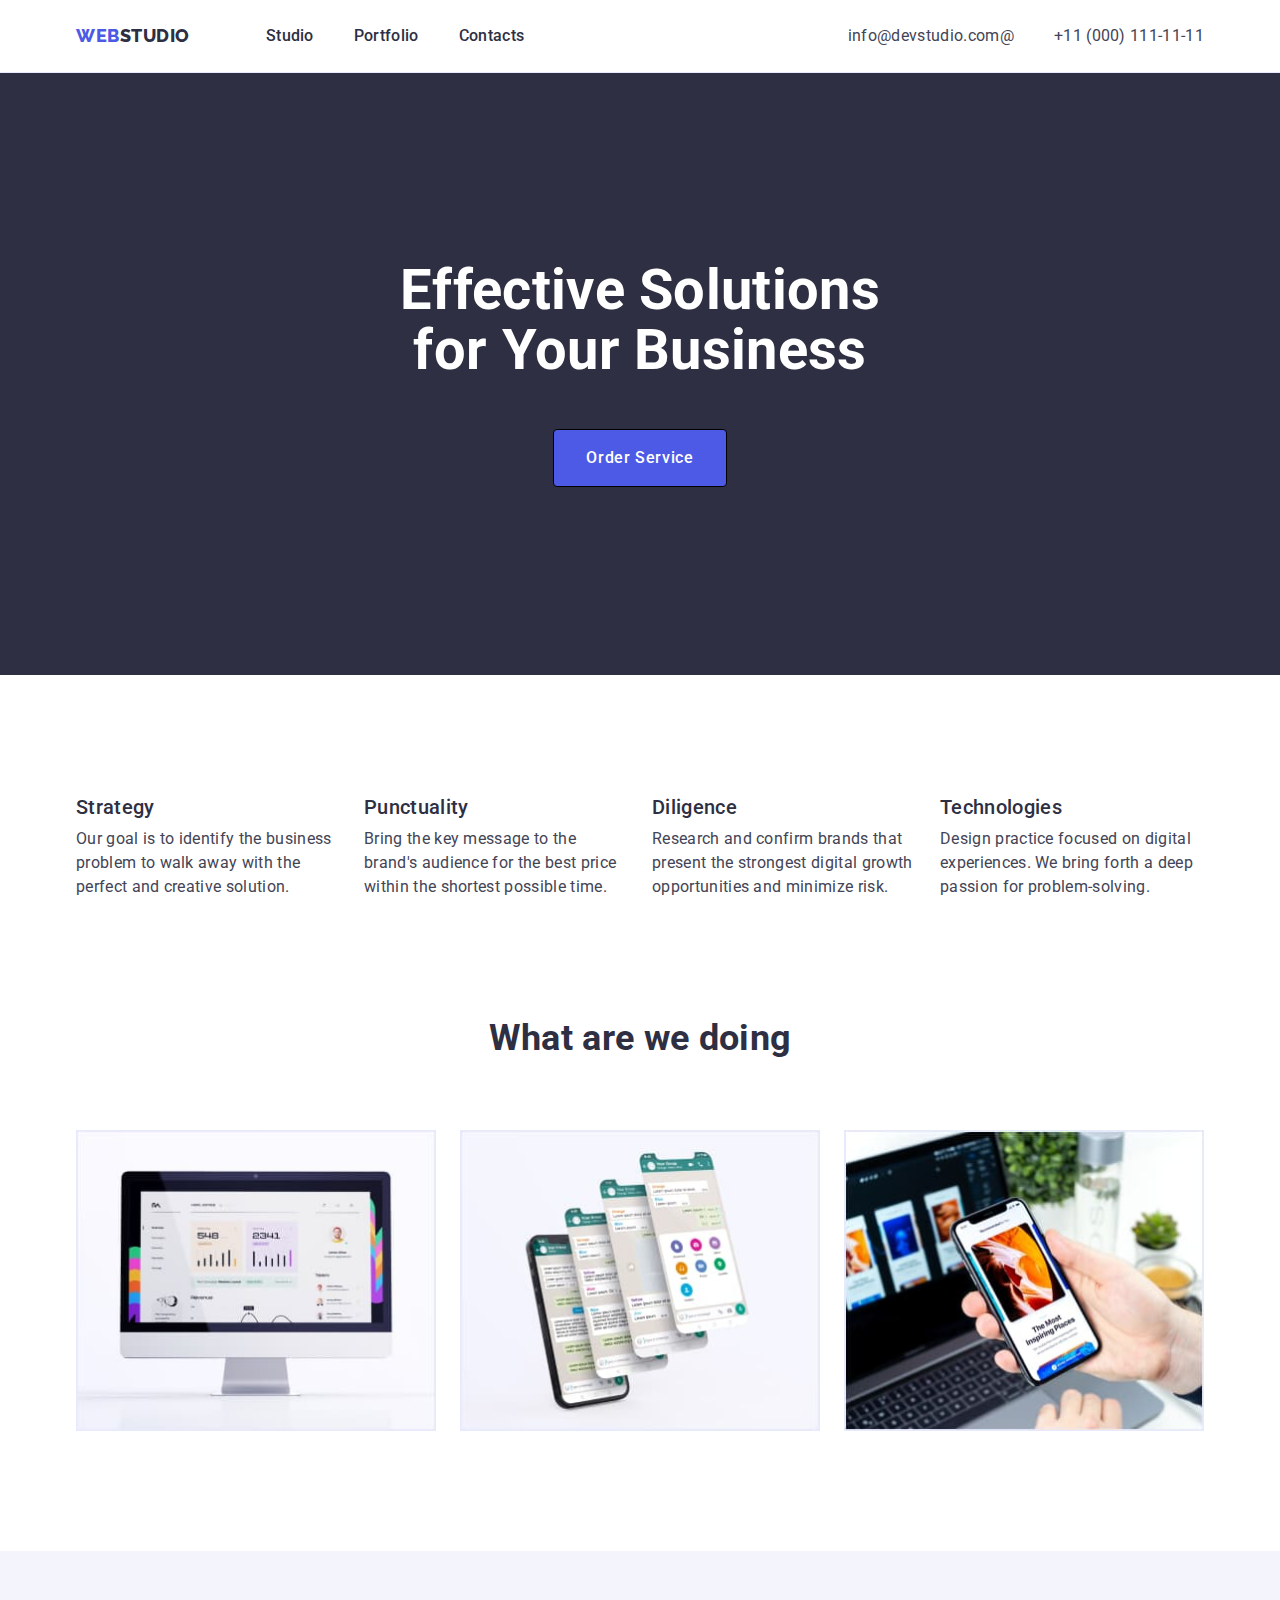
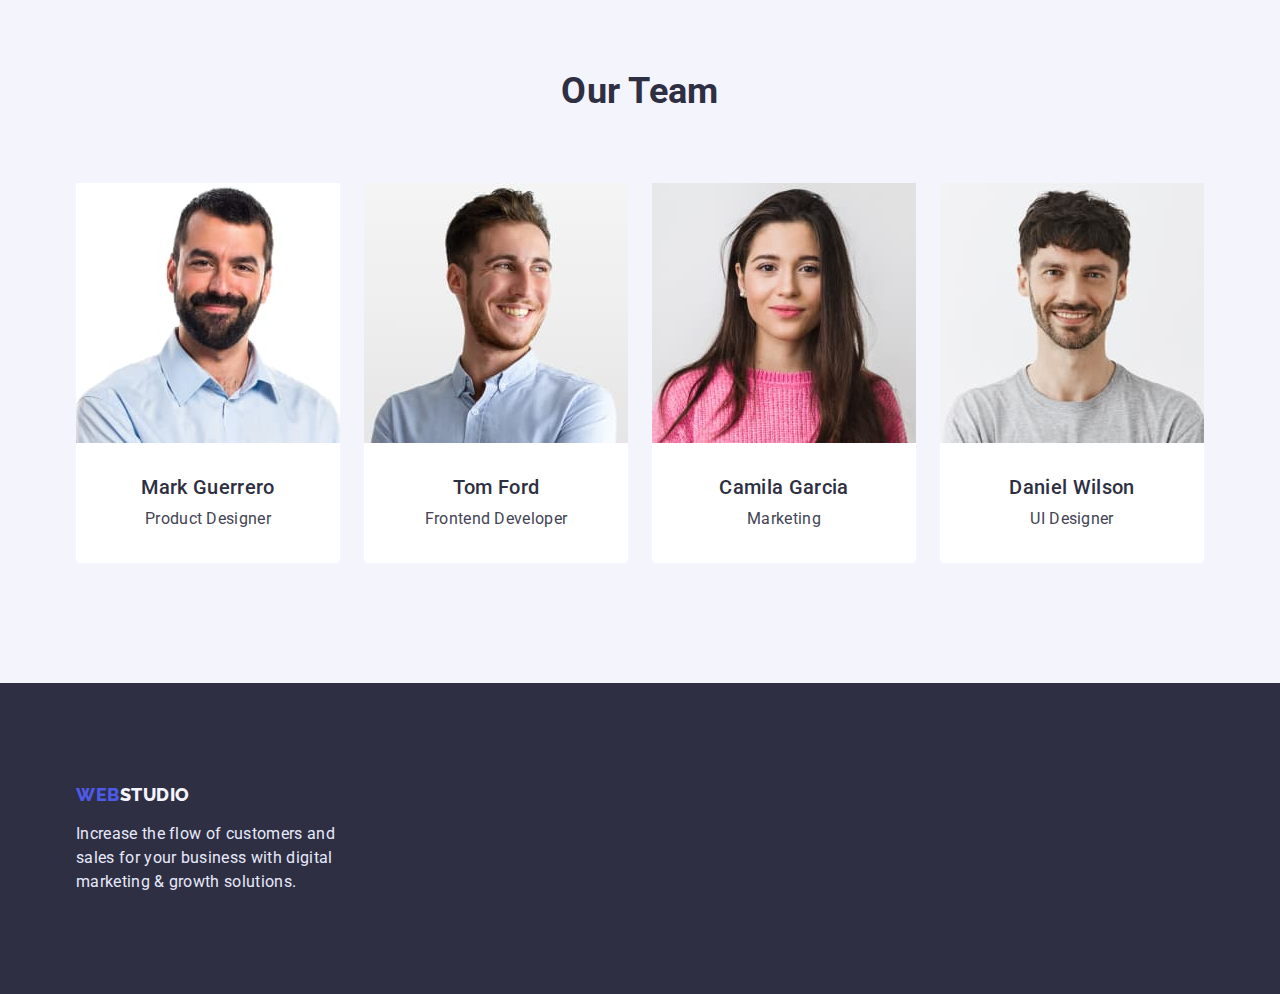
==== index.html @ 0bee6456 "Initial commit" ====
<!DOCTYPE html>
<html lang="en">
  <head>
    <meta charset="UTF-8" />
    <meta http-equiv="X-UA-Compatible" content="IE=edge" />
    <meta name="viewport" content="width=device-width, initial-scale=1.0" />
    <title>Webstodio</title>
    <link rel="stylesheet" href="https://cdn.jsdelivr.net/npm/modern-normalize@1.1.0/modern-normalize.min.css">

    <link rel="preconnect" href="https://fonts.googleapis.com">
    <link rel="preconnect" href="https://fonts.gstatic.com" crossorigin>
    <link href="https://fonts.googleapis.com/css2?family=Raleway:wght@800&family=Roboto:wght@400;500;700;900&display=swap" rel="stylesheet">
    <link rel="stylesheet" href="./css/styles.css">
  </head>
  <body>
      <!-- =========header========= -->
    <header class="page-header">
      <div class="container page-header-container">
        <a class="logo link" href="./index.html"><span class="span-logo">WEB</span>STUDIO</a>
        <nav class="nav">
          <ul class="menu list menu-list">
            <li class="menu-item">
              <a class="menu-link link" href="./index.html">Studio</a>
            </li>
            <li class="menu-item">
              <a class="menu-link link" href="./portfolio.html">Portfolio</a>
            </li>
            <li class="menu-item">
              <a class="menu-link link" href="#">Contacts</a>
            </li>
          </ul>
        </nav>
        <div class="contact-phone-email">
          <address class="address">
            <ul class="contacts-list list">
              <li class="contacts-item-phone">
                <a class="contact-phone-number link" href="mailto:info@devstudio.com@">info@devstudio.com@</a>
              </li>
              <li class="contacts-item-email">
                <a class="contact-email-adress link" href="tel:110001111111">+11 (000) 111-11-11</a>
              </li>
            </ul>
          </address>
        </div>
      </div>
    </header>
    <main>
      <!-- =========section-hero========= -->
      <section class="hero">
        <div class="container">
          <h1 class="main-title">Effective Solutions <br> for Your Business</h1>
          <button class="main-button" type="button">Order Service</button>
        </div>
      </section>
      <!-- =========section-goal========= -->
      <section class="goal goal-retreat section"> 
        <div class="container">  
          <h2 class="visually-hidden">goal</h2>
          <ul class="goal-list list">
            <li class="goal-item">
              <h3 class="goal-title">Strategy</h3>
              <p class="goal-text">Our goal is to identify the business problem to walk away with the perfect and creative solution. </p>
            </li>
            <li class="goal-item">
              <h3 class="goal-title">Punctuality</h3>
              <p class="goal-text">Bring the key message to the brand's audience for the best price within the shortest possible time.</p>
            </li>
            <li class="goal-item">
              <h3 class="goal-title">Diligence</h3>
              <p class="goal-text">Research and confirm brands that present the strongest digital growth opportunities and minimize risk.</p>
            </li>
            <li class="goal-item">
              <h3 class="goal-title">Technologies</h3>
              <p class="goal-text">Design practice focused on digital experiences. We bring forth a deep passion for problem-solving.</p>
            </li>
          </ul> 
        </div>
      </section>
      <!-- =========section-services========= -->
      <section class="services section">
        <div class="container">
          <h2 class="services-title">What are we doing</h2>
          <ul class="services-list list">
            <li class="services-item">
              <img class="services-img" src="./images/devices/monitor.jpg" alt="monitor with graphs">
            </li>
            <li class="services-item">
              <img class="services-img" src="./images/devices/smartphone.jpg" alt="social network and its functionality">
            </li>
            <li class="services-item">
              <img class="services-img" src="./images/devices/laptop.jpg" alt="laptop with smartphone">
            </li>
          </ul>
        </div>
      </section>
      <!-- =========section-team========= -->
      <section class="team section">
        <div class="container">
          <h2 class="team-title"> Our Team </h2>
          <ul class="team-list list">
            <li class="team-item">
              <img class="team-img" src="./images/team/mark-guerrero.jpg" alt="A smiling, pleasant-looking man with a thick beard and a blue shirt">
              <div class="team-name-text">
                <h3 class="team-name">Mark Guerrero</h3>
                <p class="team-text">Product Designer</p>
              </div>
            </li>
            <li class="team-item">
              <img class="team-img" src="./images/team/tom-ford.jpg" alt="A smiling man with a neat beard and a blue shirt">
              <div class="team-name-text">
                <h3 class="team-name">Tom Ford</h3>
                <p class="team-text">Frontend Developer</p>
              </div>
            </li>
            <li class="team-item">
              <img class="team-img" src="./images/team/camila-garcia.jpg" alt="Smiling beautiful young woman with long loose hair and knitted pink sweater">
              <div class="team-name-text">
                <h3 class="team-name">Camila Garcia</h3>
                <p class="team-text">Marketing</p>
              </div>
            </li>
            <li class="team-item">
              <img class="team-img" src="./images/team/daniel-wilson.jpg" alt="A smiling young man with a neat beard in a gray t-shirt">
              <div class="team-name-text">
                <h3 class="team-name">Daniel Wilson</h3>
                <p class="team-text">UI Designer</p>
              </div>
            </li>
          </ul>
        </div>
      </section>
    </main>
    <footer class="page-footer">
      <div class="container">
        <div class="footer-text-logo">
          <a class="logo-footer-link logo link" href="./index.html"><span class="span-logo">WEB</span>STUDIO</a>
          <p class="footer-text">Increase the flow of customers and sales for your business with digital marketing & growth solutions.</p>
        </div>
      </div>
    </footer>
  </body>
</html>
---- css/styles.css ----
body {
    font-family: 'Roboto', sans-serif;
    letter-spacing: 0.02em;
    color: var(--main-color);
}
:root {
    --main-color:#434455;
    --main-dark-color:#2E2F42;
    --main-light-color:#F4F4FD;
    --color-hover-effect:#404BBF;
    --main-blue-color: #4D5AE5;
    --main-white-color: #FFFFFF;
    --main-silvery-color: #E7E9FC;
}

/* =========General========= */
/* =========General========= */
h1,h2,h3,h4,p {
    margin-top: 0;
    margin-bottom: 0;
}
ul {
    margin-top: 0;
    margin-bottom: 0;
    padding-left: 0;
}
img {
    display: block;
    max-width: 100%;
    height: auto;
}
button {
    cursor: pointer;
}

.list {
    list-style: none;
}
.link {
    text-decoration: none;
}
.container {
    width: 1158px;
    margin-left: auto;
    margin-right: auto;
    padding-left: 15px;
    padding-right: 15px;
}
.visually-hidden {
    position: absolute;
    width: 1px;
    height: 1px;
    margin: -1px;
    border: 0;
    padding: 0;
    
    white-space: nowrap;
    clip-path: inset(100%);
    clip: rect(0 0 0 0);
    overflow: hidden;
}
.section {
    padding-top: 120px;
    padding-bottom: 120px;
}

/* =========header-section========= */
.page-header {
    align-items: center;
    padding-top: 24px;
    padding-bottom: 24px;
    border-bottom: 1px solid var(--main-silvery-color);
}
.page-header-container {
    display: flex;
}
.menu-list {
    display: flex;
    gap: 40px;  
}
.contacts-list {
    display: flex;
    gap: 40px;
}

.logo {
    font-family: 'Raleway', sans-serif;
    font-weight: 800;
    font-size: 18px;
    line-height: 1.3;
    letter-spacing: 0.03em;
    text-transform: uppercase;
    color: var(--main-dark-color);
    margin-right: 76px;
}
.span-logo {
    color: var(--main-blue-color);
}
.menu-link {
    font-weight: 500;
    font-size: 16px;
    line-height: 1.5;
    color: var(--main-dark-color);
}
.menu-link:hover,
.menu-link:focus {
    color: var(--color-hover-effect);
}

/* =========contacts-number========= */
/* =========contacts-email========= */
.contact-phone-email {
    margin-left: auto;
}
.contact-phone-number {
    font-style: normal;
    font-size: 16px;
    line-height: 1.5;
    color: var(--main-color);
}
.contact-phone-number:hover,
.contact-phone-number:focus {
    color: var(--color-hover-effect);
}

.contact-email-adress {
    font-style: normal;
    font-size: 16px;
    line-height: 1.5;
    color: var(--main-color);
}
.contact-email-adress:hover,
.contact-email-adress:focus {
    color: var(--color-hover-effect);
}

/* =========hero-section========= */
.hero {
    background: var(--main-dark-color);
    text-align: center;
    padding-top: 188px;
    padding-bottom: 188px;
}
.main-title {
    font-weight: 700;
    font-size: 56px;
    line-height: 1.07;
    color: var(--main-white-color);
    margin-bottom: 48px;
}

.main-button {
    font-weight: 500;
    font-size: 16px;
    line-height: 1.5;
    letter-spacing: 0.04em;
    color: var(--main-white-color);
    background: var(--main-blue-color);
    
    padding-top: 16px;
    padding-bottom: 16px;
    padding-right: 32px;
    padding-left: 32px;

    border-radius: 4px;
    border: 1px solid #000000;
}
.main-button:hover,
.main-button:focus {
    background: var(--color-hover-effect);
}

/* =========goal-section========= */
.goal-retreat {
    padding-top: 120px;
}
.goal-list {
    display: flex;
    flex-wrap: wrap;
    gap: 24px;
}
.goal-item {
    flex-basis: calc((100% - 72px) / 4);
}
.goal-title {
    font-weight: 500;
    font-size: 20px;
    line-height: 1.2;
    color: var(--main-dark-color);
    margin-bottom: 8px;
}
.goal-text {
    font-size: 16px;
    line-height: 1.5;
}
/* =========services-section========= */
.services {
    text-align: center;
    padding-top: 0;
}
.services-title {
    font-weight: 700;
    font-size: 36px;
    line-height: 1.1;
    color: var(--main-dark-color);
    margin-bottom: 72px;
}
.services-list {
    display: flex;
    justify-content: space-between;
}
.services-item {
    flex-basis: calc((100% - 48px) / 3);
    border: 1px solid var(--main-silvery-color);
}   

/* =========team-section========= */
.team {
    text-align: center;
    background: var(--main-light-color);
}
.team-title {
    font-weight: 700;
    font-size: 36px;
    line-height: 40px;
    color: var(--main-dark-color);
    margin-bottom: 72px;
}
.team-list {
    display: flex;
    flex-wrap: wrap;
    gap: 24px;
}
.team-item {
    border-radius: 0px 0px 4px 4px;
    background: var(--main-white-color);
    flex-basis: calc((100% - 72px) / 4);
}
.team-name-text {
    padding: 32px 16px;
}
.team-name {
    font-weight: 500;
    font-size: 20px;
    line-height: 1.2;
    color: var(--main-dark-color);
    margin-bottom: 8px;
}
.team-text {
    font-size: 16px;
    line-height: 1.5;
    color: var(--main-color);
}

/* =========footer========= */
.page-footer {
    background: var(--main-dark-color);
    color: var(--main-light-color);
    padding-top: 100px;
    padding-bottom: 100px;
}
.logo-footer-link {
    display: inline-block;
    color: var(--main-light-color);
    margin-bottom: 16px;
}
.footer-text-logo {
    max-width: 264px;
}
.footer-text {
    font-size: 16px;
    line-height: 1.5;
    color: var(--main-silvery-color);
}
/* =========porfolio-section========= */

/* =========porfolio-section-btn========= */
.portfolio-list-btn {
    margin-bottom: 72px;
    display: flex;
    justify-content: center;
    gap: 24px;
}
.portfolio-btn {
    font-family: 'Roboto', sans-serif;
    font-weight: 500;
    font-size: 16px;
    line-height: 1.5;
    letter-spacing: 0.04em;
    color: var(--main-blue-color);
    padding: 12px 24px;
    background: var(--main-light-color);
    border: 1px solid var(--main-silvery-color);
    border-radius: 4px;     
}
.portfolio-btn:hover,
.portfolio-btn:focus {
    background: var(--color-hover-effect);
    color: var(--main-white-color);
}

/* =========porfolio-img========= */
.portfolio-list-img {
    display: flex;
    flex-wrap: wrap;
    column-gap: 24px;
    row-gap: 48px;
}
.portfolio-item-img {
    flex-basis: calc((100% - 48px) / 3);
    
}
.portfolio-title-text {
    border: 1px solid var(--main-silvery-color);
    padding: 32px 16px;
    border-top: none;
}
.portfolio-title {
    font-weight: 500;
    font-size: 20px;
    line-height: 1.2;
    color: var(--main-dark-color);
    padding-top: 32px;
    margin-bottom: 8px;
}
.portfolio-text {
    font-weight: 400;
    font-size: 16px;
    line-height: 1.5; 
    color: var(--main-color);
    padding-bottom: 32px;
}
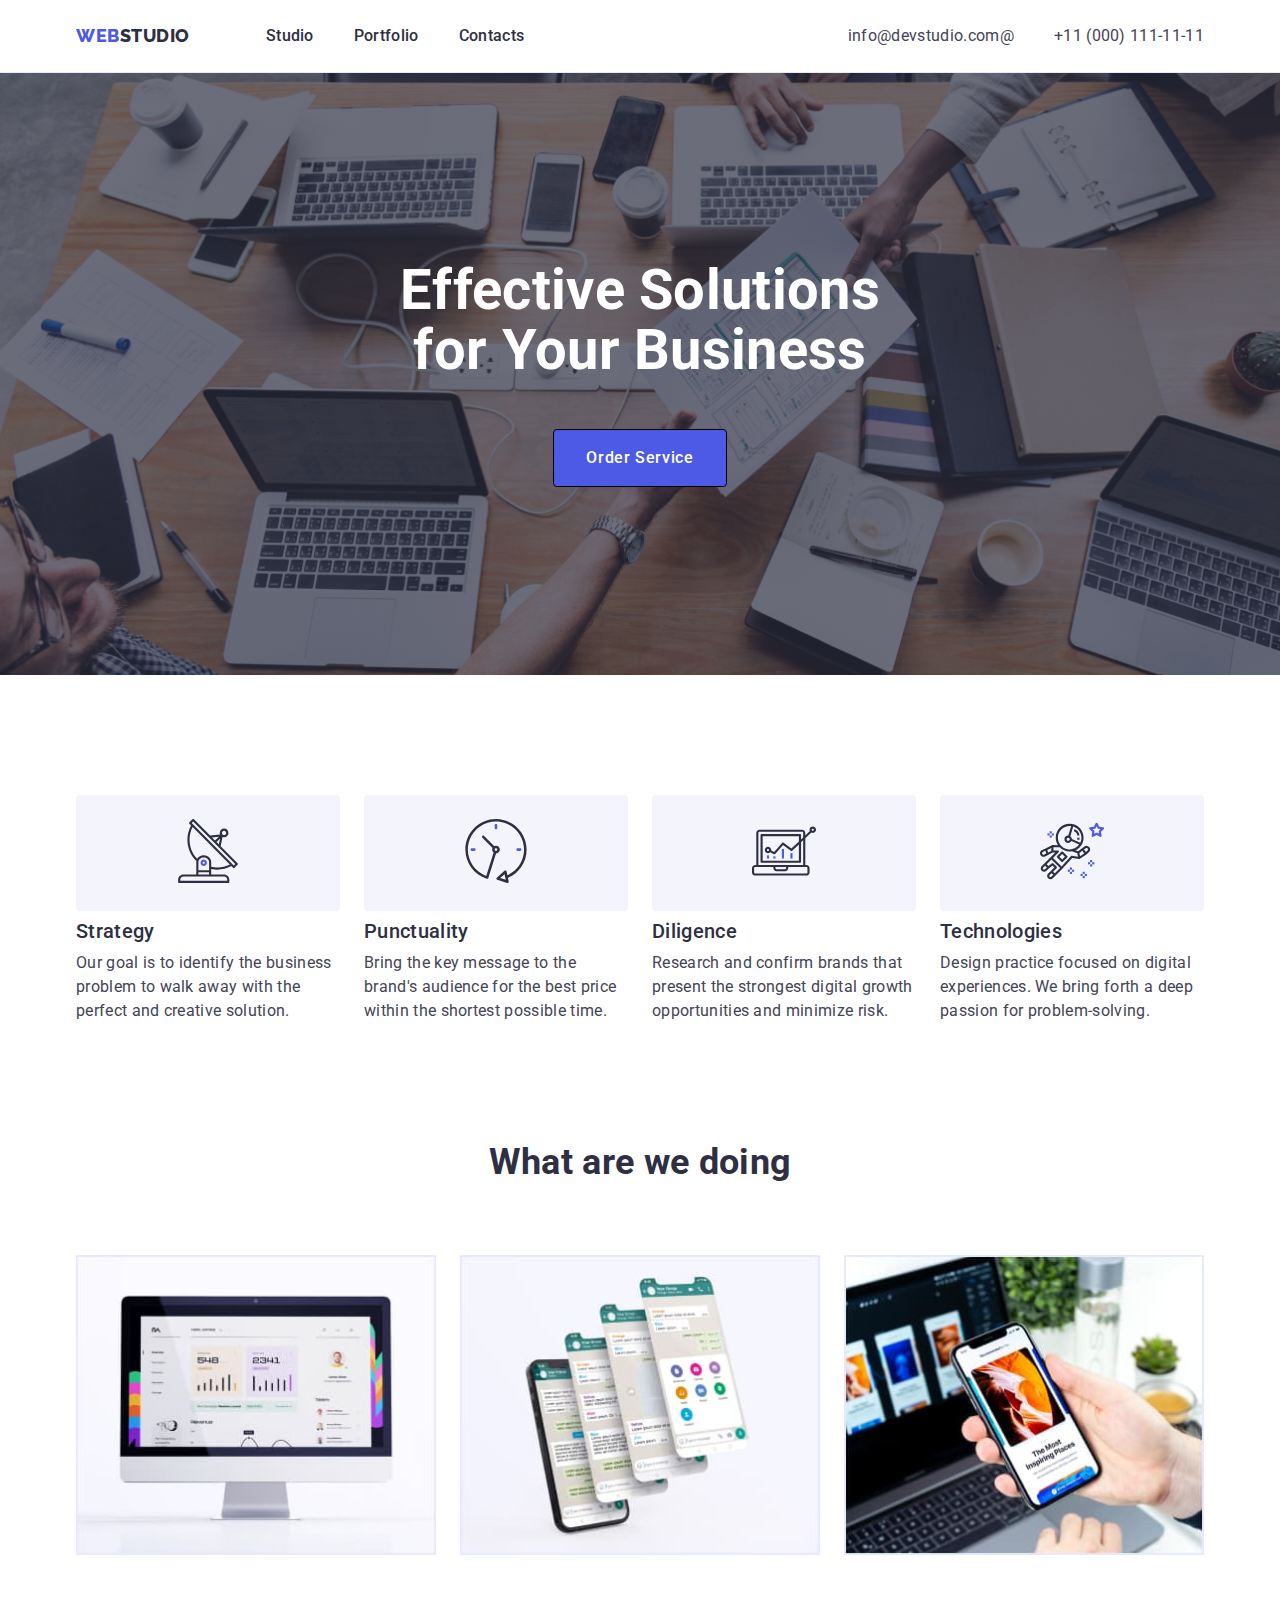
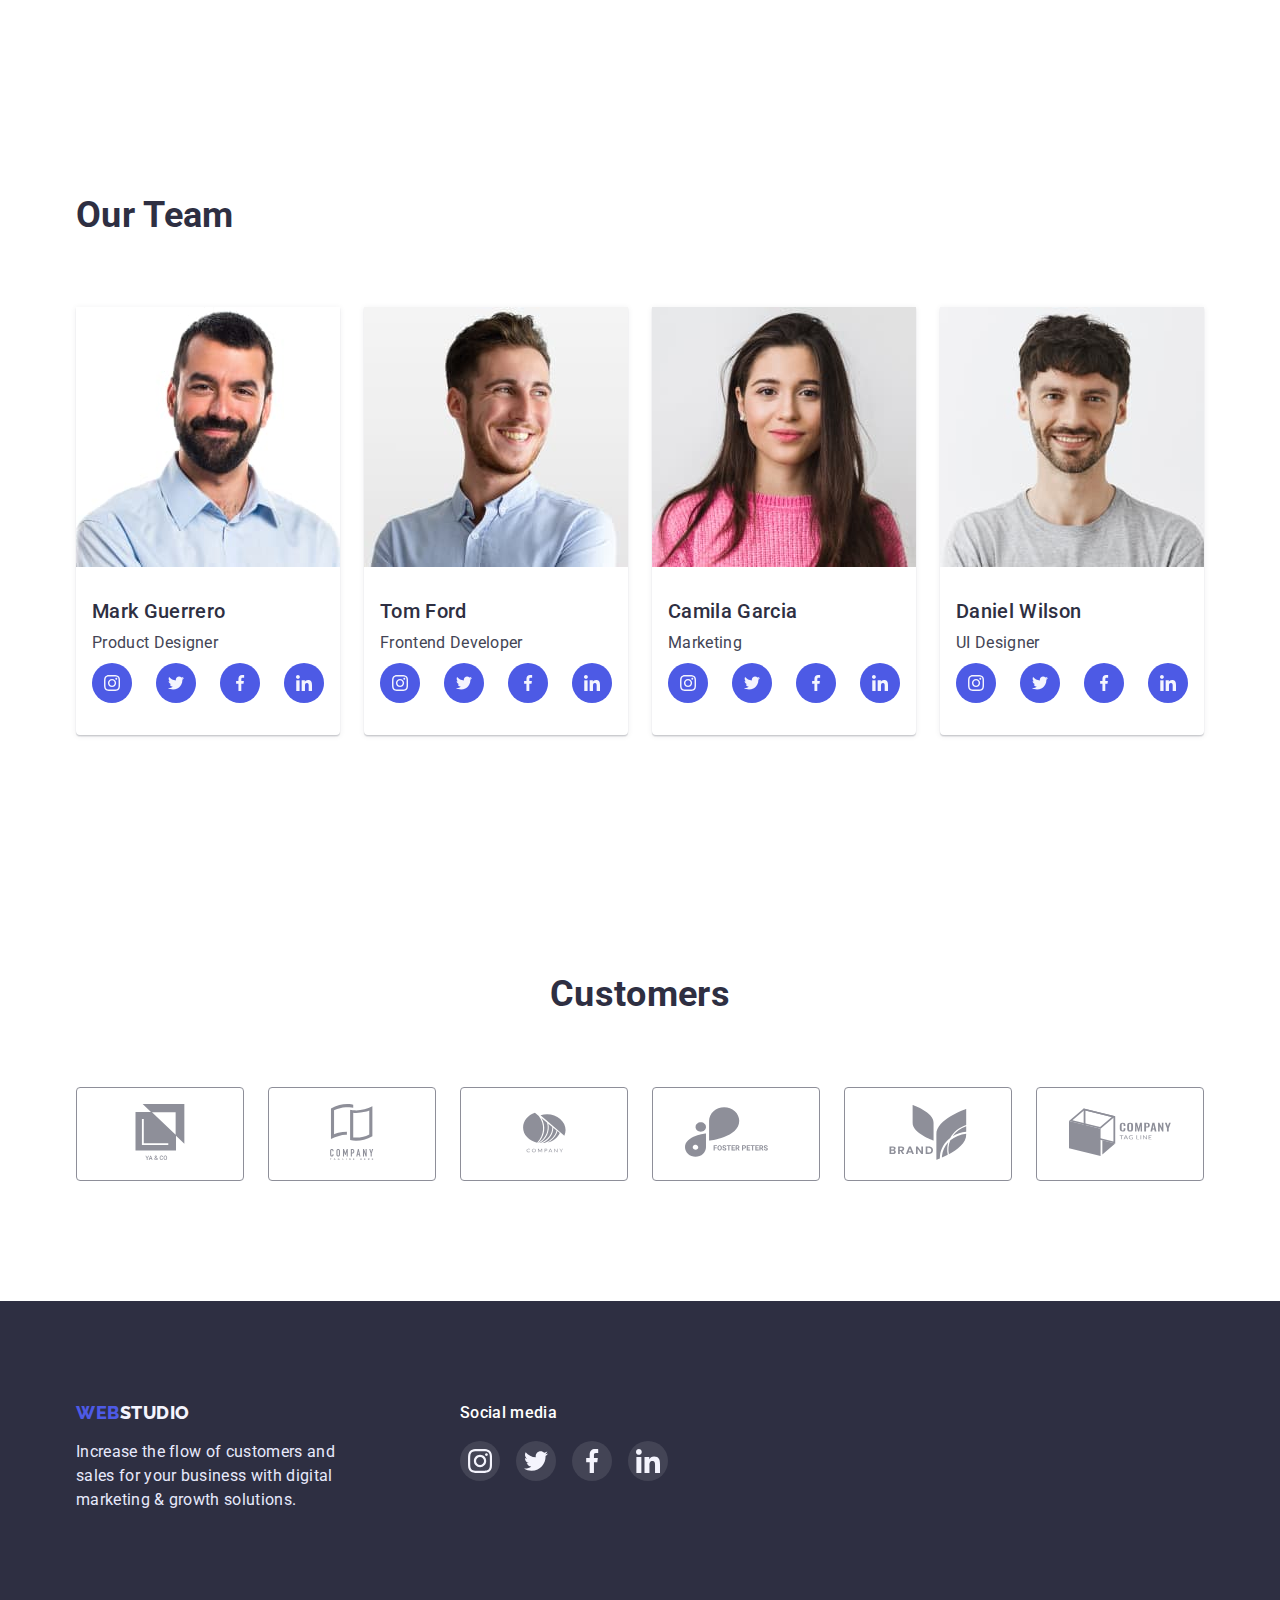
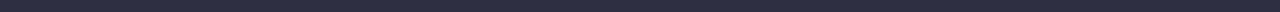
==== commit d34ca0e0: "svg-icon" ====
--- a/index.html
+++ b/index.html
@@ -58,18 +58,38 @@
           <h2 class="visually-hidden">goal</h2>
           <ul class="goal-list list">
             <li class="goal-item">
+              <div class="goal-icon">
+                <svg class="goal-svg">
+                  <use href="./images/icons.svg#icon-antenna"></use>
+                </svg>
+              </div>
               <h3 class="goal-title">Strategy</h3>
               <p class="goal-text">Our goal is to identify the business problem to walk away with the perfect and creative solution. </p>
             </li>
             <li class="goal-item">
+              <div class="goal-icon">
+                <svg class="goal-svg">
+                  <use href="./images/icons.svg#icon-clock"></use>
+                </svg>
+              </div>
               <h3 class="goal-title">Punctuality</h3>
               <p class="goal-text">Bring the key message to the brand's audience for the best price within the shortest possible time.</p>
             </li>
             <li class="goal-item">
+              <div class="goal-icon">
+                <svg class="goal-svg">
+                  <use href="./images/icons.svg#icon-diagram"></use>
+                </svg>
+              </div>
               <h3 class="goal-title">Diligence</h3>
               <p class="goal-text">Research and confirm brands that present the strongest digital growth opportunities and minimize risk.</p>
             </li>
             <li class="goal-item">
+              <div class="goal-icon">
+                <svg class="goal-svg">
+                  <use href="./images/icons.svg#icon-astronaut"></use>
+                </svg>
+              </div>
               <h3 class="goal-title">Technologies</h3>
               <p class="goal-text">Design practice focused on digital experiences. We bring forth a deep passion for problem-solving.</p>
             </li>
@@ -94,7 +114,7 @@
         </div>
       </section>
       <!-- =========section-team========= -->
-      <section class="team section">
+      <section class="section team-section">
         <div class="container">
           <h2 class="team-title"> Our Team </h2>
           <ul class="team-list list">
@@ -103,6 +123,36 @@
               <div class="team-name-text">
                 <h3 class="team-name">Mark Guerrero</h3>
                 <p class="team-text">Product Designer</p>
+                <ul class="team-list-icon list">
+                  <li class="team-icon">
+                    <a class="link link-svg" href="">
+                      <svg class="team-svg social-networks">
+                        <use class="use-icon" href="./images/icons.svg#icon-instagram"></use>
+                      </svg>
+                    </a>
+                  </li>
+                  <li class="team-icon ">
+                    <a class="link link-svg" href="">
+                      <svg class="team-svg social-networks">
+                        <use href="./images/icons.svg#icon-twitter"></use>
+                      </svg>
+                    </a>
+                  </li>
+                  <li class="team-icon">
+                    <a class="link link-svg" href="">
+                      <svg class="team-svg social-networks">
+                        <use href="./images/icons.svg#icon-facebook"></use>
+                      </svg>
+                    </a>
+                  </li>
+                  <li class="team-icon">
+                    <a class="link link-svg" href="">
+                      <svg class="team-svg social-networks">
+                        <use href="./images/icons.svg#icon-linkedin"></use>
+                      </svg>
+                    </a>
+                  </li>
+                </ul>
               </div>
             </li>
             <li class="team-item">
@@ -110,6 +160,36 @@
               <div class="team-name-text">
                 <h3 class="team-name">Tom Ford</h3>
                 <p class="team-text">Frontend Developer</p>
+                <ul class="team-list-icon list">
+                  <li class="team-icon">
+                    <a class="link link-svg" href="">
+                      <svg class="team-svg social-networks">
+                        <use class="use-icon" href="./images/icons.svg#icon-instagram"></use>
+                      </svg>
+                    </a>
+                  </li>
+                  <li class="team-icon ">
+                    <a class="link link-svg" href="">
+                      <svg class="team-svg social-networks">
+                        <use href="./images/icons.svg#icon-twitter"></use>
+                      </svg>
+                    </a>
+                  </li>
+                  <li class="team-icon">
+                    <a class="link link-svg" href="">
+                      <svg class="team-svg social-networks">
+                        <use href="./images/icons.svg#icon-facebook"></use>
+                      </svg>
+                    </a>
+                  </li>
+                  <li class="team-icon">
+                    <a class="link link-svg" href="">
+                      <svg class="team-svg social-networks">
+                        <use href="./images/icons.svg#icon-linkedin"></use>
+                      </svg>
+                    </a>
+                  </li>
+                </ul>
               </div>
             </li>
             <li class="team-item">
@@ -117,6 +197,36 @@
               <div class="team-name-text">
                 <h3 class="team-name">Camila Garcia</h3>
                 <p class="team-text">Marketing</p>
+                <ul class="team-list-icon list">
+                  <li class="team-icon">
+                    <a class="link link-svg" href="">
+                      <svg class="team-svg social-networks">
+                        <use class="use-icon" href="./images/icons.svg#icon-instagram"></use>
+                      </svg>
+                    </a>
+                  </li>
+                  <li class="team-icon ">
+                    <a class="link link-svg" href="">
+                      <svg class="team-svg social-networks">
+                        <use href="./images/icons.svg#icon-twitter"></use>
+                      </svg>
+                    </a>
+                  </li>
+                  <li class="team-icon">
+                    <a class="link link-svg" href="">
+                      <svg class="team-svg social-networks">
+                        <use href="./images/icons.svg#icon-facebook"></use>
+                      </svg>
+                    </a>
+                  </li>
+                  <li class="team-icon">
+                    <a class="link link-svg" href="">
+                      <svg class="team-svg social-networks">
+                        <use href="./images/icons.svg#icon-linkedin"></use>
+                      </svg>
+                    </a>
+                  </li>
+                </ul>
               </div>
             </li>
             <li class="team-item">
@@ -124,17 +234,131 @@
               <div class="team-name-text">
                 <h3 class="team-name">Daniel Wilson</h3>
                 <p class="team-text">UI Designer</p>
+                <ul class="team-list-icon list">
+                  <li class="team-icon">
+                    <a class="link link-svg" href="">
+                      <svg class="team-svg social-networks">
+                        <use class="use-icon" href="./images/icons.svg#icon-instagram"></use>
+                      </svg>
+                    </a>
+                  </li>
+                  <li class="team-icon ">
+                    <a class="link link-svg" href="">
+                      <svg class="team-svg social-networks">
+                        <use href="./images/icons.svg#icon-twitter"></use>
+                      </svg>
+                    </a>
+                  </li>
+                  <li class="team-icon">
+                    <a class="link link-svg" href="">
+                      <svg class="team-svg social-networks">
+                        <use href="./images/icons.svg#icon-facebook"></use>
+                      </svg>
+                    </a>
+                  </li>
+                  <li class="team-icon">
+                    <a class="link link-svg" href="">
+                      <svg class="team-svg social-networks">
+                        <use href="./images/icons.svg#icon-linkedin"></use>
+                      </svg>
+                    </a>
+                  </li>
+                </ul>
               </div>
             </li>
           </ul>
         </div>
       </section>
+      <!-- =========section-customers========= -->
+      <section class="section customers">
+        <div class="container">
+          <h2 class="customers-title">Customers</h2>
+        <ul class="customers-list list">
+          <li class="customers-item">
+            <div class="customers-icon">
+              <svg class="customers-svg">
+                <use href="./images/icons.svg#icon-yaco"></use>
+              </svg>
+            </div>
+          </li>
+          <li class="customers-item">
+            <div class="customers-icon">
+              <svg class="customers-svg">
+                <use href="./images/icons.svg#icon-tagline"></use>
+              </svg>
+            </div>
+          </li>
+          <li class="customers-item">
+            <div class="customers-icon">
+              <svg class="customers-svg">
+                <use href="./images/icons.svg#icon-company"></use>
+              </svg>
+            </div>
+          </li>
+          <li class="customers-item">
+            <div class="customers-icon">
+              <svg class="customers-svg">
+                <use href="./images/icons.svg#icon-foster"></use>
+              </svg>
+            </div>
+          </li>
+          <li class="customers-item">
+            <div class="customers-icon">
+              <svg class="customers-svg">
+                <use href="./images/icons.svg#icon-brand"></use>
+              </svg>
+            </div>
+          </li>
+          <li class="customers-item">
+            <div class="customers-icon">
+              <svg class="customers-svg">
+                <use href="./images/icons.svg#icon-comoany-tag-line "></use>
+              </svg>
+            </div>
+          </li>
+        </ul>
+        </div>
+      </section>
     </main>
+
     <footer class="page-footer">
-      <div class="container">
+      <div class="page-footer-container container">
         <div class="footer-text-logo">
           <a class="logo-footer-link logo link" href="./index.html"><span class="span-logo">WEB</span>STUDIO</a>
           <p class="footer-text">Increase the flow of customers and sales for your business with digital marketing & growth solutions.</p>
+        </div>
+        <div class="footer-media">
+          <p class="footer-text-media">Social media</p>
+          <ul class="footer-list-media list">
+            <li class="footer-media-icon">
+              <a class="link footer-link-svg" href="">
+                <svg class="footer-svg">
+                  <use class="use-icon" href="./images/icons.svg#icon-instagram"></use>
+                </svg>
+              </a>
+            </li>
+            <li class="footer-media-icon">
+              <a class="link footer-link-svg" href="">
+                <svg class="footer-svg">
+                  <use href="./images/icons.svg#icon-twitter"></use>
+                </svg>
+              </a>
+            </li>
+            <li class="footer-media-icon">
+              <a class="link footer-link-svg" href="">
+                <svg class="footer-svg">
+                  <use href="./images/icons.svg#icon-facebook"></use>
+                </svg>
+              </a>
+            </li>
+            <li class="footer-media-icon">
+              <a class="link footer-link-svg" href="">
+                <svg class="footer-svg">
+                  <use href="./images/icons.svg#icon-linkedin"></use>
+                </svg>
+              </a>
+            </li>
+          </ul>
         </div>
       </div>
     </footer>
--- a/css/styles.css
+++ b/css/styles.css
@@ -63,7 +63,11 @@
     padding-top: 120px;
     padding-bottom: 120px;
 }
-
+.social-networks {
+    display: inline-block;
+    width: 16px;
+    height: 16px;
+}
 /* =========header-section========= */
 .page-header {
     align-items: center;
@@ -136,10 +140,13 @@
 
 /* =========hero-section========= */
 .hero {
-    background: var(--main-dark-color);
+    background-color: rgba(46, 47, 66, 0.7);
     text-align: center;
     padding-top: 188px;
     padding-bottom: 188px;
+    background-image: linear-gradient(rgba(46, 47, 66, 0.7), rgba(46, 47, 66, 0.7)), url("../images/hero/people-office\ .jpg");
+    background-repeat: no-repeat;
+    background-size: cover;
 }
 .main-title {
     font-weight: 700;
@@ -148,7 +155,6 @@
     color: var(--main-white-color);
     margin-bottom: 48px;
 }
-
 .main-button {
     font-weight: 500;
     font-size: 16px;
@@ -171,9 +177,6 @@
 }
 
 /* =========goal-section========= */
-.goal-retreat {
-    padding-top: 120px;
-}
 .goal-list {
     display: flex;
     flex-wrap: wrap;
@@ -181,6 +184,19 @@
 }
 .goal-item {
     flex-basis: calc((100% - 72px) / 4);
+}
+.goal-icon {
+    background-color: var(--main-light-color);
+    padding-top: 24px;
+    padding-bottom: 24px;
+    padding-right: 100px;
+    padding-left: 100px;
+    margin-bottom: 8px;
+    border-radius: 4px;
+}
+.goal-svg {
+    width: 64px;
+    height: 64px;
 }
 .goal-title {
     font-weight: 500;
@@ -232,6 +248,7 @@
     gap: 24px;
 }
 .team-item {
+    box-shadow: 0px 1px 6px rgba(46, 47, 66, 0.08), 0px 1px 1px rgba(46, 47, 66, 0.16), 0px 2px 1px rgba(46, 47, 66, 0.08);
     border-radius: 0px 0px 4px 4px;
     background: var(--main-white-color);
     flex-basis: calc((100% - 72px) / 4);
@@ -250,9 +267,61 @@
     font-size: 16px;
     line-height: 1.5;
     color: var(--main-color);
-}
+    margin-bottom: 8px;
+}
+.team-list-icon {
+    display: flex;
+    column-gap: 24px;
+}
+.link-svg {
+    width: 16px;
+    height: 16px;
+}
+.link-svg:hover,
+.link-svg:focus {
+    background: var(--color-hover-effect)
+}
+.team-icon {
+    display: flex;
+    background: #4D5AE5;
+    width: 40px;
+    height: 40px;
+    border-radius: 50%;
+    justify-content: center;
+    align-items: center;
+}
+/* =========customers-section========= */
+.customers-title {
+    font-weight: 700;
+    font-size: 36px;
+    line-height: 1.1;
+    text-align: center;
+    color: var(--main-dark-color);
+    margin-bottom: 72px;
+}
+.customers-list {
+    display: flex;
+    flex-wrap: wrap;
+    gap: 24px;    
+}
+.customers-item {
+    box-sizing: border-box;
+    border: 1px solid #8E8F99;
+    border-radius: 4px;
+}
+.customers-icon {
+    padding: 16px 32px;
+}
+.customers-svg {
+   width: 102px;
+   height: 56px; 
+}
+/* =========customers-section========= */
 
 /* =========footer========= */
+.page-footer-container {
+    display: flex;
+}
 .page-footer {
     background: var(--main-dark-color);
     color: var(--main-light-color);
@@ -272,6 +341,43 @@
     line-height: 1.5;
     color: var(--main-silvery-color);
 }
+.footer-media {
+    margin-left: 120px;
+}
+.footer-text-media {
+font-weight: 500;
+font-size: 16px;
+line-height: 1.5;
+color: var(--main-white-color);
+margin-bottom: 16px;
+}
+.footer-list-media {
+    display: flex;
+    gap: 16px;
+}
+.footer-media-icon {
+    display: flex;
+    background: rgba(255, 255, 255, 0.1);
+    width: 40px;
+    height: 40px;
+    border-radius: 50%;
+    justify-content: center;
+    align-items: center;
+}
+.footer-svg {
+    display: inline-block;
+    width: 24px;
+    height: 24px;
+}
+.footer-link-svg {
+    width: 24px;
+    height: 24px;
+}
+
+
+/* =========footer========= */
+
+
 /* =========porfolio-section========= */
 
 /* =========porfolio-section-btn========= */
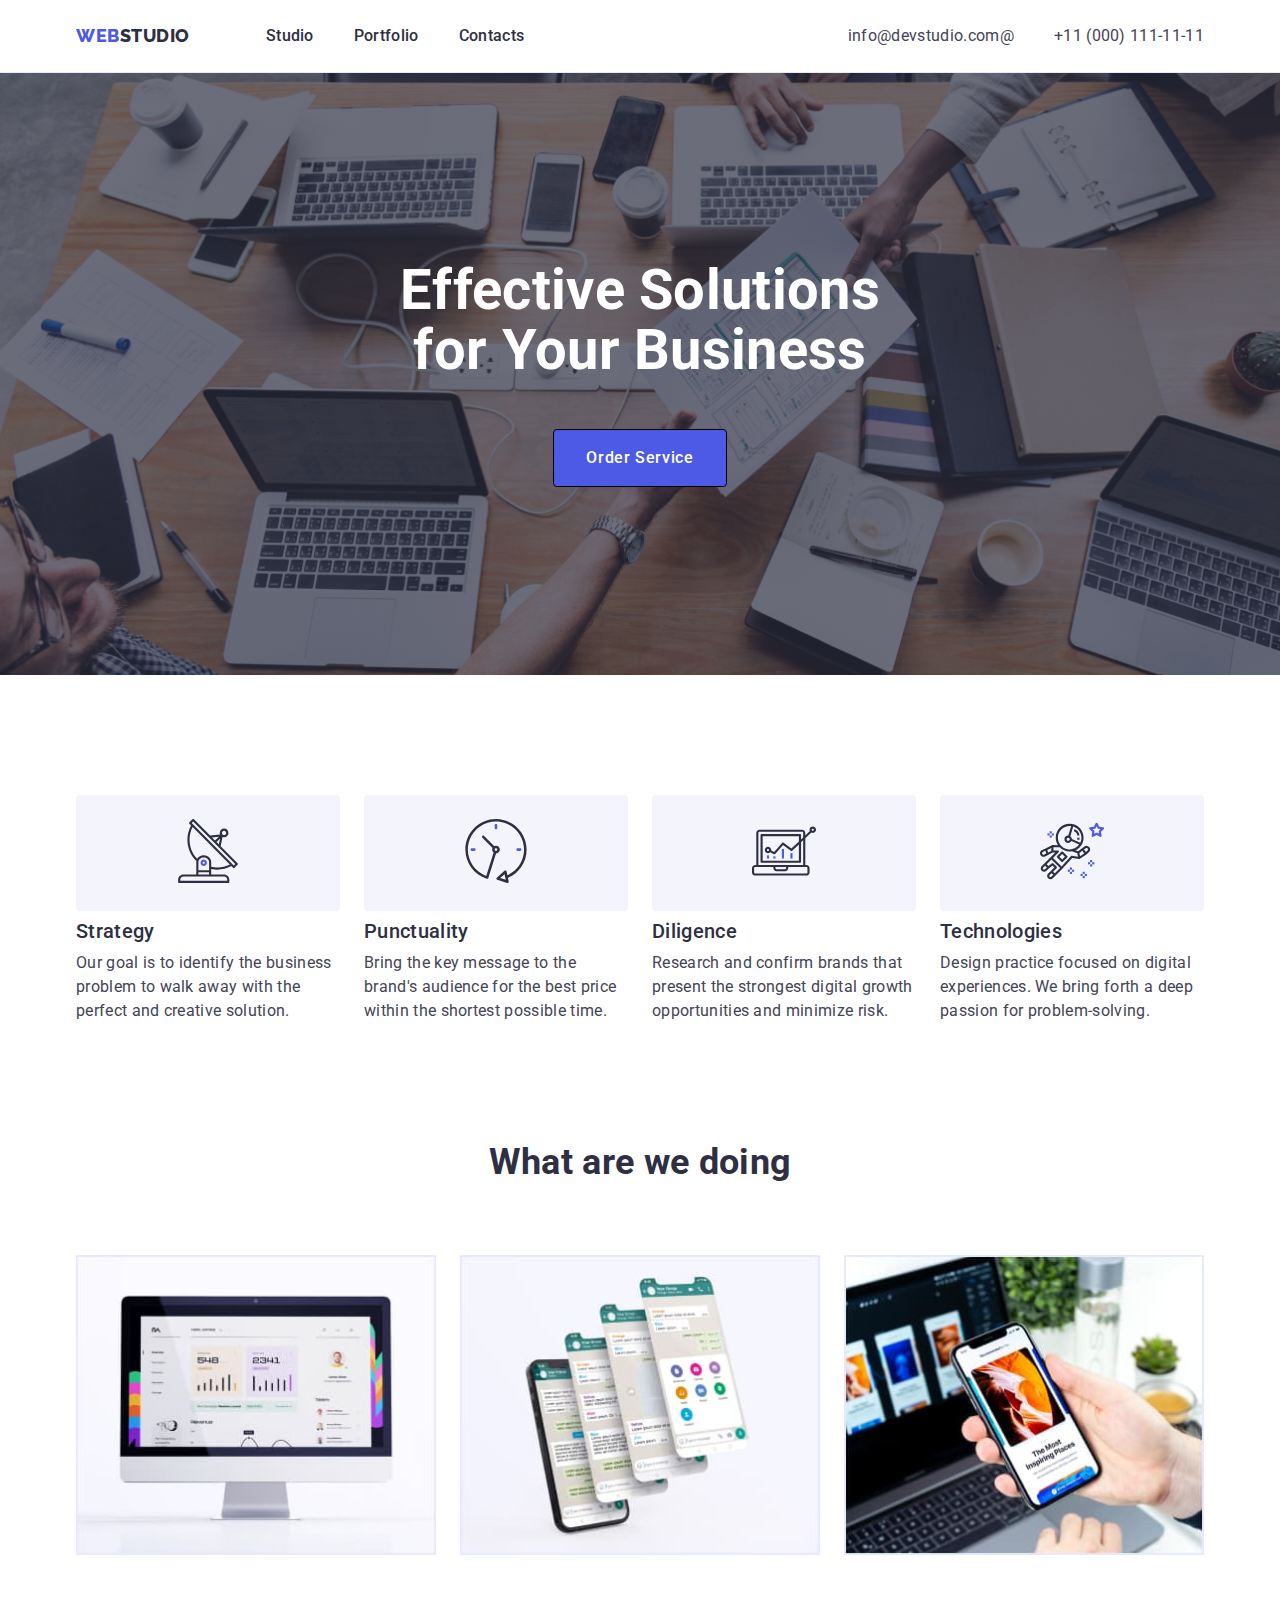
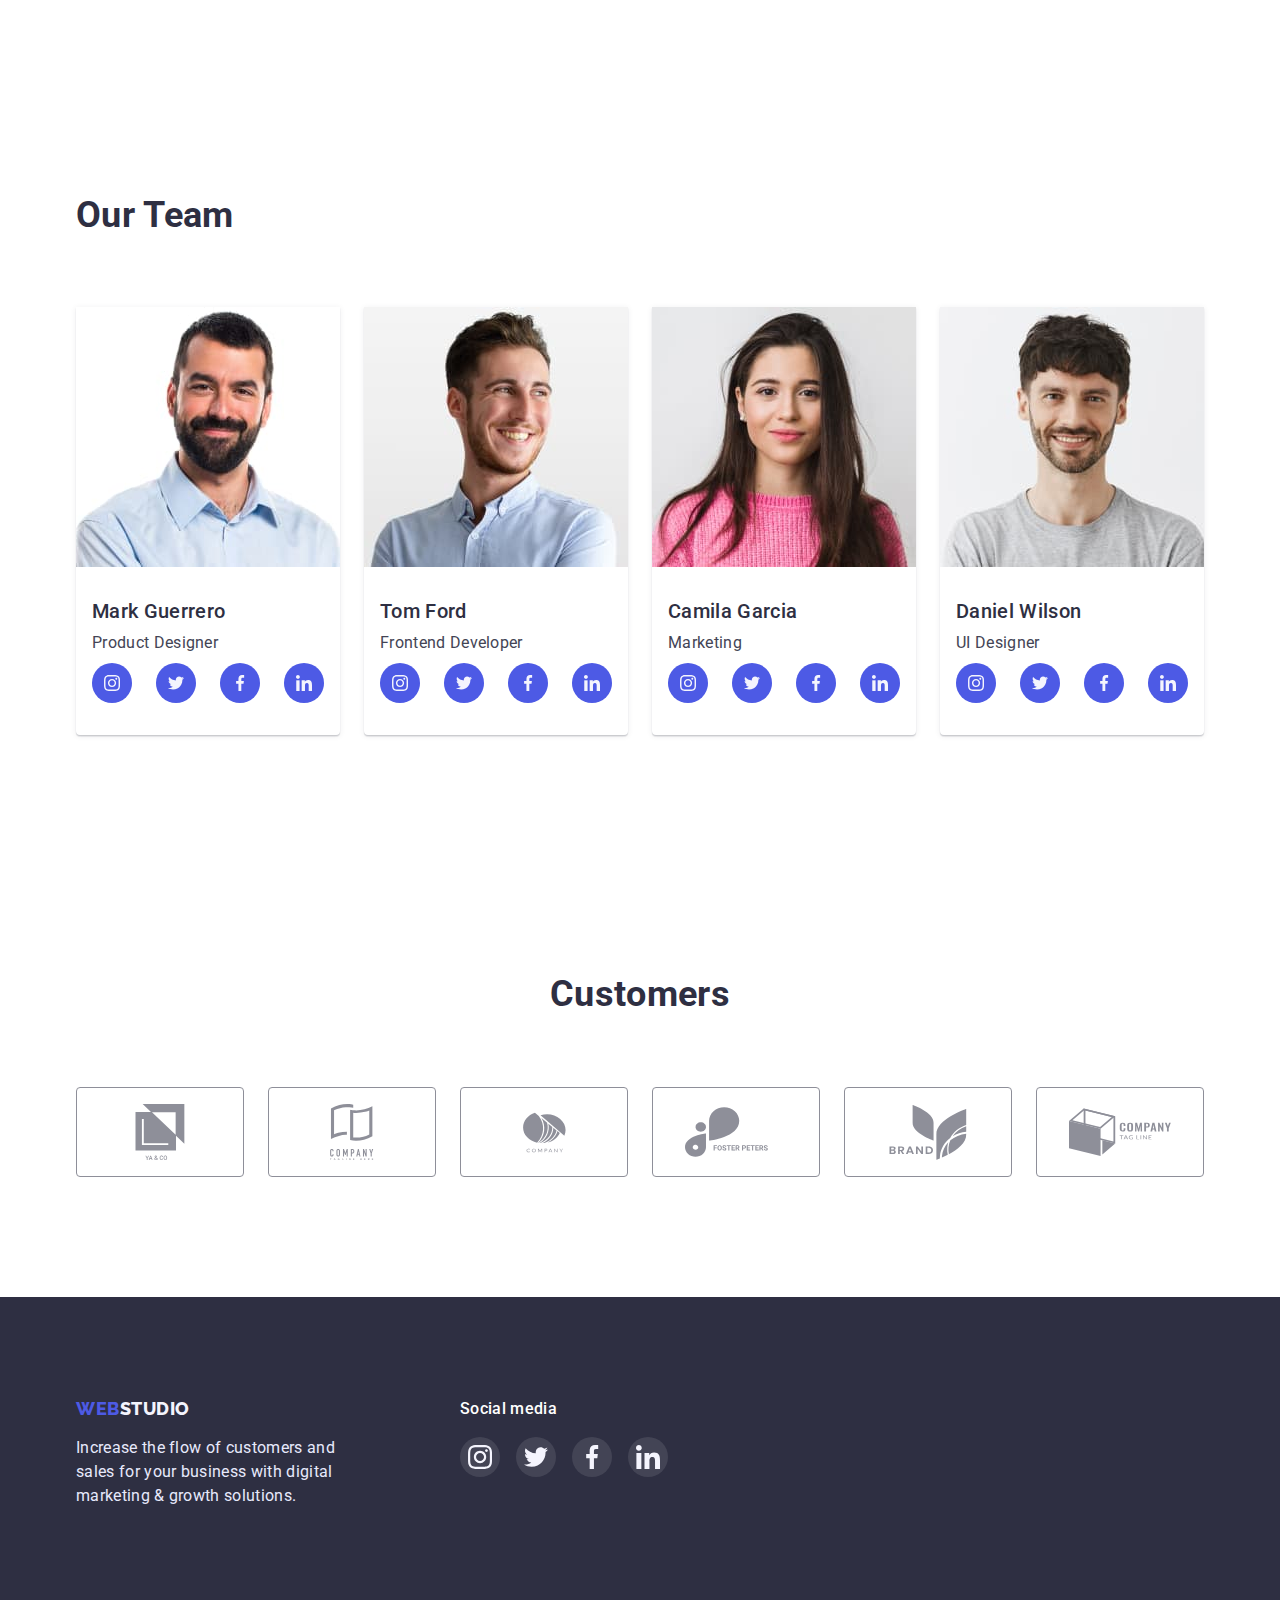
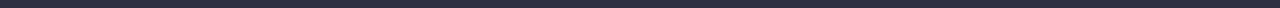
==== commit df491b2a: "fix link (social networks)" ====
--- a/index.html
+++ b/index.html
@@ -275,46 +275,46 @@
           <h2 class="customers-title">Customers</h2>
         <ul class="customers-list list">
           <li class="customers-item">
-            <div class="customers-icon">
-              <svg class="customers-svg">
-                <use href="./images/icons.svg#icon-yaco"></use>
-              </svg>
-            </div>
-          </li>
-          <li class="customers-item">
-            <div class="customers-icon">
-              <svg class="customers-svg">
-                <use href="./images/icons.svg#icon-tagline"></use>
-              </svg>
-            </div>
-          </li>
-          <li class="customers-item">
-            <div class="customers-icon">
-              <svg class="customers-svg">
-                <use href="./images/icons.svg#icon-company"></use>
-              </svg>
-            </div>
-          </li>
-          <li class="customers-item">
-            <div class="customers-icon">
-              <svg class="customers-svg">
-                <use href="./images/icons.svg#icon-foster"></use>
-              </svg>
-            </div>
-          </li>
-          <li class="customers-item">
-            <div class="customers-icon">
-              <svg class="customers-svg">
-                <use href="./images/icons.svg#icon-brand"></use>
-              </svg>
-            </div>
-          </li>
-          <li class="customers-item">
-            <div class="customers-icon">
-              <svg class="customers-svg">
-                <use href="./images/icons.svg#icon-comoany-tag-line "></use>
-              </svg>
-            </div>
+              <a class="customers-link" href="">
+                <svg class="customers-svg">
+                  <use href="./images/icons.svg#icon-yaco"></use>
+                </svg>
+              </a> 
+          </li>
+          <li class="customers-item">
+              <a class="customers-link" href="">
+                <svg class="customers-svg">
+                  <use class="customers-use" href="./images/icons.svg#icon-tagline"></use>
+                </svg>
+              </a>
+          </li>
+          <li class="customers-item">
+              <a class="customers-link" href="">
+                <svg class="customers-svg">
+                  <use href="./images/icons.svg#icon-company"></use>
+                </svg>
+              </a>
+          </li>
+          <li class="customers-item">
+              <a class="customers-link" href="">
+                <svg class="customers-svg">
+                  <use href="./images/icons.svg#icon-foster"></use>
+                </svg>
+              </a>  
+          </li>
+          <li class="customers-item"> 
+              <a class="customers-link" href="">
+                <svg class="customers-svg">
+                  <use href="./images/icons.svg#icon-brand"></use>
+                </svg>
+              </a>
+          </li>
+          <li class="customers-item">
+              <a class="customers-link" href="">
+                <svg class="customers-svg">
+                  <use href="./images/icons.svg#icon-comoany-tag-line "></use>
+                </svg>
+              </a>
           </li>
         </ul>
         </div>
--- a/css/styles.css
+++ b/css/styles.css
@@ -274,14 +274,6 @@
     column-gap: 24px;
 }
 .link-svg {
-    width: 16px;
-    height: 16px;
-}
-.link-svg:hover,
-.link-svg:focus {
-    background: var(--color-hover-effect)
-}
-.team-icon {
     display: flex;
     background: #4D5AE5;
     width: 40px;
@@ -290,6 +282,10 @@
     justify-content: center;
     align-items: center;
 }
+.link-svg:hover,
+.link-svg:focus {
+    background: var(--color-hover-effect)
+}
 /* =========customers-section========= */
 .customers-title {
     font-weight: 700;
@@ -308,13 +304,24 @@
     box-sizing: border-box;
     border: 1px solid #8E8F99;
     border-radius: 4px;
-}
-.customers-icon {
+    display: flex;
+    justify-content: center;
+    align-items: center;
     padding: 16px 32px;
 }
 .customers-svg {
    width: 102px;
    height: 56px; 
+}
+.customers-link {
+    display: flex;
+    justify-content: center;
+    align-items: center;
+}
+.customers-link:hover,
+.customers-link:focus {
+    fill: var(--color-hover-effect);
+    border-color: var(--color-hover-effect);
 }
 /* =========customers-section========= */
 
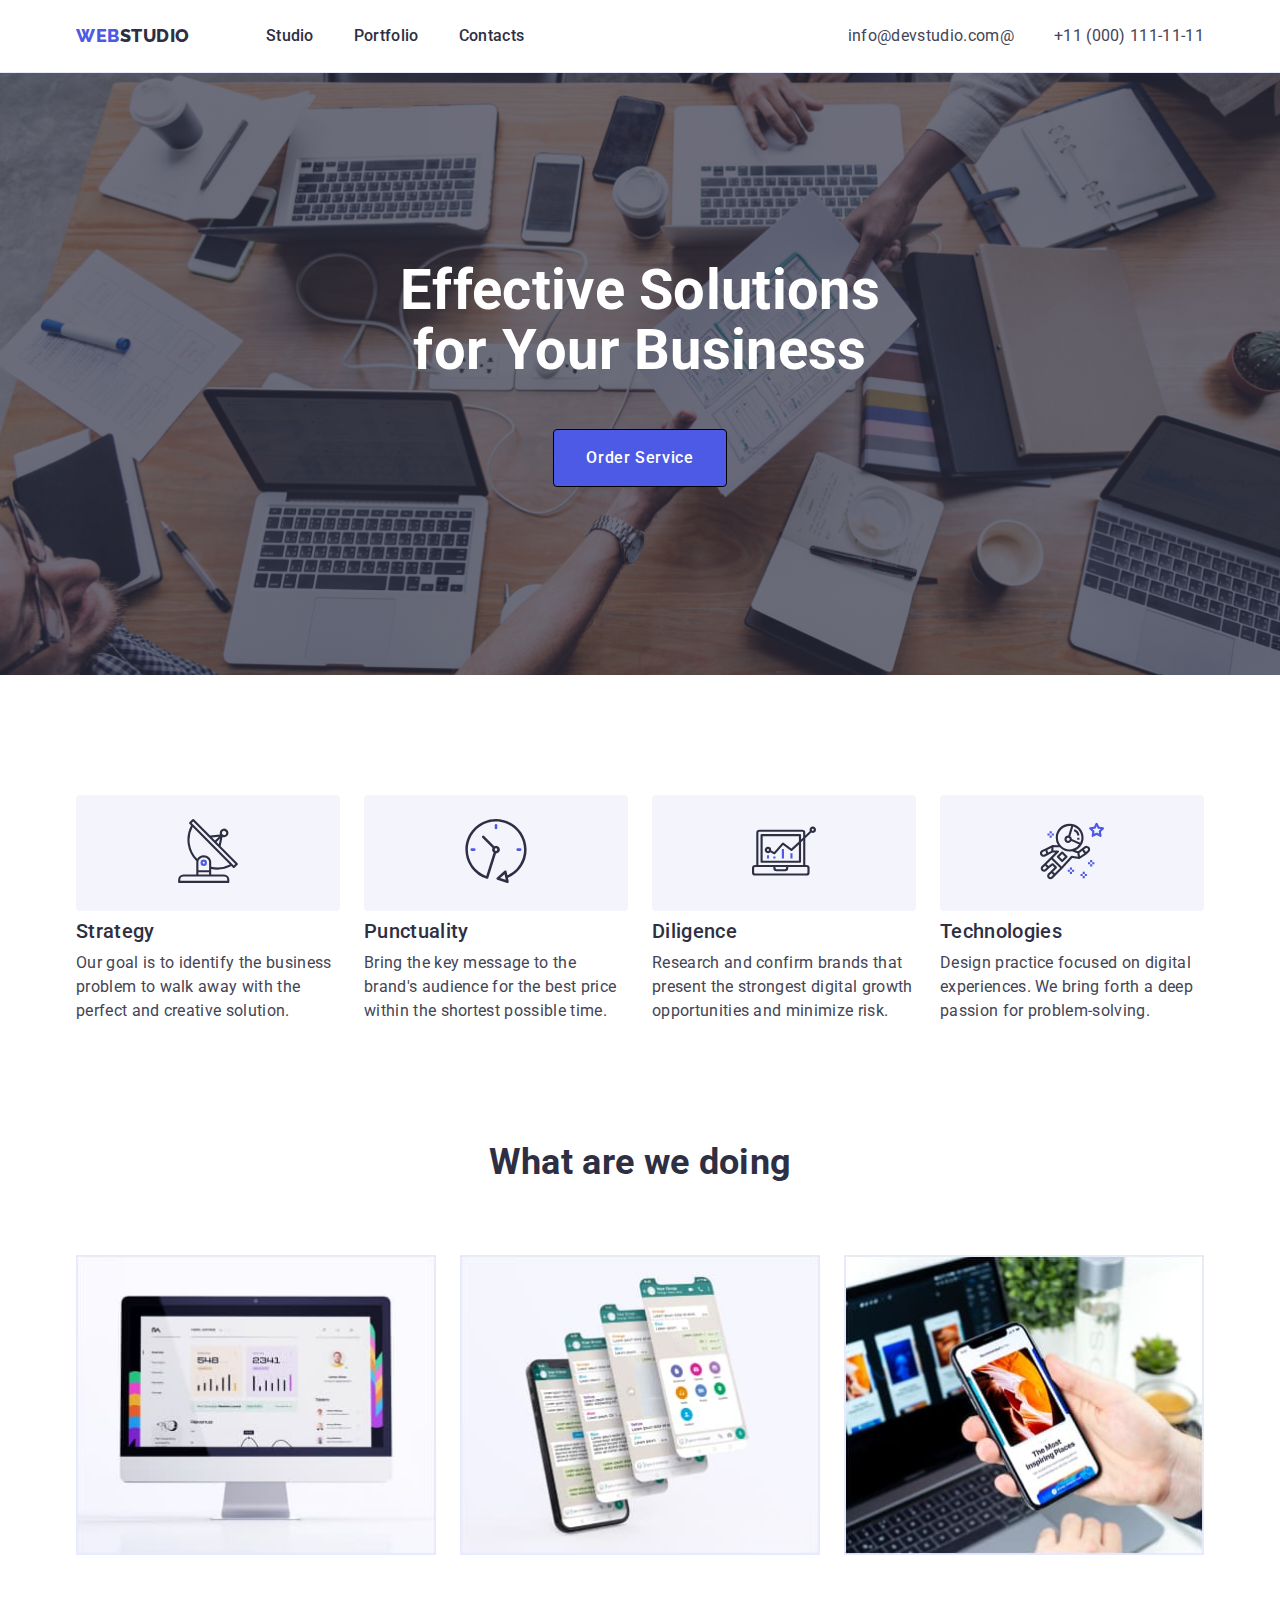
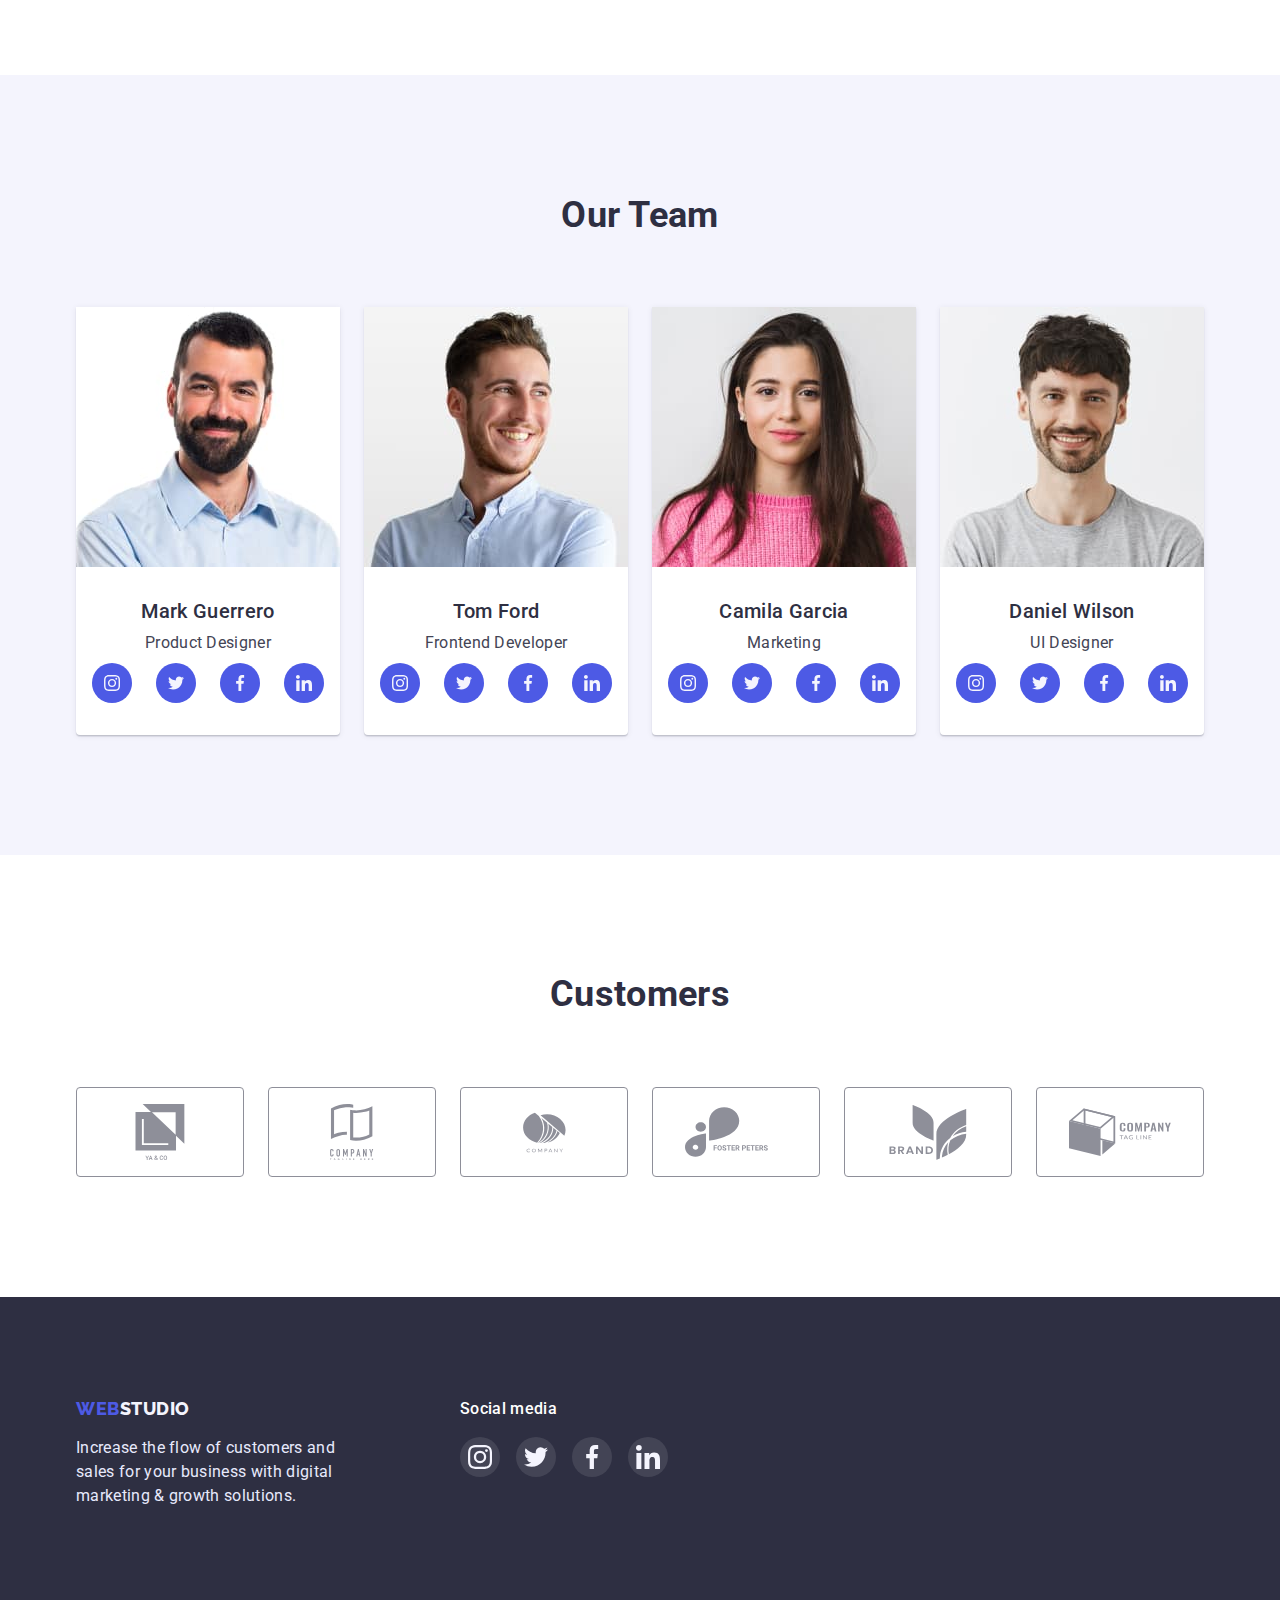
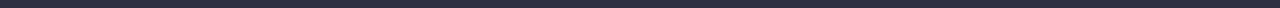
==== commit b0861db9: "Complated version HW-4/1" ====
--- a/index.html
+++ b/index.html
@@ -114,7 +114,7 @@
         </div>
       </section>
       <!-- =========section-team========= -->
-      <section class="section team-section">
+      <section class="section team">
         <div class="container">
           <h2 class="team-title"> Our Team </h2>
           <ul class="team-list list">
@@ -275,42 +275,42 @@
           <h2 class="customers-title">Customers</h2>
         <ul class="customers-list list">
           <li class="customers-item">
-              <a class="customers-link" href="">
+              <a class="customers-link link" href="">
                 <svg class="customers-svg">
                   <use href="./images/icons.svg#icon-yaco"></use>
                 </svg>
               </a> 
           </li>
           <li class="customers-item">
-              <a class="customers-link" href="">
+              <a class="customers-link link" href="">
                 <svg class="customers-svg">
                   <use class="customers-use" href="./images/icons.svg#icon-tagline"></use>
                 </svg>
               </a>
           </li>
           <li class="customers-item">
-              <a class="customers-link" href="">
+              <a class="customers-link link" href="">
                 <svg class="customers-svg">
                   <use href="./images/icons.svg#icon-company"></use>
                 </svg>
               </a>
           </li>
           <li class="customers-item">
-              <a class="customers-link" href="">
+              <a class="customers-link link" href="">
                 <svg class="customers-svg">
                   <use href="./images/icons.svg#icon-foster"></use>
                 </svg>
               </a>  
           </li>
           <li class="customers-item"> 
-              <a class="customers-link" href="">
+              <a class="customers-link link" href="">
                 <svg class="customers-svg">
                   <use href="./images/icons.svg#icon-brand"></use>
                 </svg>
               </a>
           </li>
           <li class="customers-item">
-              <a class="customers-link" href="">
+              <a class="customers-link link" href="">
                 <svg class="customers-svg">
                   <use href="./images/icons.svg#icon-comoany-tag-line "></use>
                 </svg>
@@ -320,7 +320,7 @@
         </div>
       </section>
     </main>
-
+<!-- =========section-footer========= -->
     <footer class="page-footer">
       <div class="page-footer-container container">
         <div class="footer-text-logo">
--- a/css/styles.css
+++ b/css/styles.css
@@ -75,6 +75,9 @@
     padding-bottom: 24px;
     border-bottom: 1px solid var(--main-silvery-color);
 }
+.portfolio-header {
+    box-shadow: 0px 2px 1px rgba(46, 47, 66, 0.08), 0px 1px 1px rgba(46, 47, 66, 0.16), 0px 1px 6px rgba(46, 47, 66, 0.08);
+}
 .page-header-container {
     display: flex;
 }
@@ -301,26 +304,30 @@
     gap: 24px;    
 }
 .customers-item {
-    box-sizing: border-box;
     border: 1px solid #8E8F99;
     border-radius: 4px;
+    flex-basis: calc((100% - 120px) / 6);
+    padding: 16px 32px;
+}
+.customers-link {
     display: flex;
     justify-content: center;
     align-items: center;
-    padding: 16px 32px;
+    width: 102px;
+    height: 56px; 
+    
 }
 .customers-svg {
-   width: 102px;
-   height: 56px; 
-}
-.customers-link {
-    display: flex;
-    justify-content: center;
-    align-items: center;
-}
-.customers-link:hover,
-.customers-link:focus {
+    width: 102px;
+    height: 56px;
+    fill: #8E8F99;   
+}
+.customers-link:hover .customers-svg ,
+.customers-link:focus .customers-svg {
     fill: var(--color-hover-effect);
+}
+.customers-item:hover,
+.customers-item:focus {
     border-color: var(--color-hover-effect);
 }
 /* =========customers-section========= */
@@ -362,7 +369,11 @@
     display: flex;
     gap: 16px;
 }
-.footer-media-icon {
+.footer-svg {
+    width: 24px;
+    height: 24px;
+}
+.footer-link-svg {
     display: flex;
     background: rgba(255, 255, 255, 0.1);
     width: 40px;
@@ -371,22 +382,13 @@
     justify-content: center;
     align-items: center;
 }
-.footer-svg {
-    display: inline-block;
-    width: 24px;
-    height: 24px;
-}
-.footer-link-svg {
-    width: 24px;
-    height: 24px;
-}
-
-
+.footer-link-svg:hover,
+.footer-link-svg:focus {
+    background: #31D0AA;
+}
 /* =========footer========= */
 
-
 /* =========porfolio-section========= */
-
 /* =========porfolio-section-btn========= */
 .portfolio-list-btn {
     margin-bottom: 72px;
@@ -410,6 +412,9 @@
 .portfolio-btn:focus {
     background: var(--color-hover-effect);
     color: var(--main-white-color);
+    box-shadow: 0px 3px 1px rgba(0, 0, 0, 0.1), 0px 2px 1px rgba(0, 0, 0, 0.08), 0px 2px 2px rgba(0, 0, 0, 0.12);
+    border-radius: 4px;
+    border: none;
 }
 
 /* =========porfolio-img========= */
@@ -423,10 +428,15 @@
     flex-basis: calc((100% - 48px) / 3);
     
 }
+.portfolio-item-img:hover,
+.portfolio-item-img:focus {
+    box-shadow: 0px 1px 6px rgba(46, 47, 66, 0.08), 0px 1px 1px rgba(46, 47, 66, 0.16), 0px 2px 1px rgba(46, 47, 66, 0.08);
+ }
 .portfolio-title-text {
     border: 1px solid var(--main-silvery-color);
     padding: 32px 16px;
     border-top: none;
+    box-shadow: 0px 1px 6px rgba(46, 47, 66, 0.08);
 }
 .portfolio-title {
     font-weight: 500;
